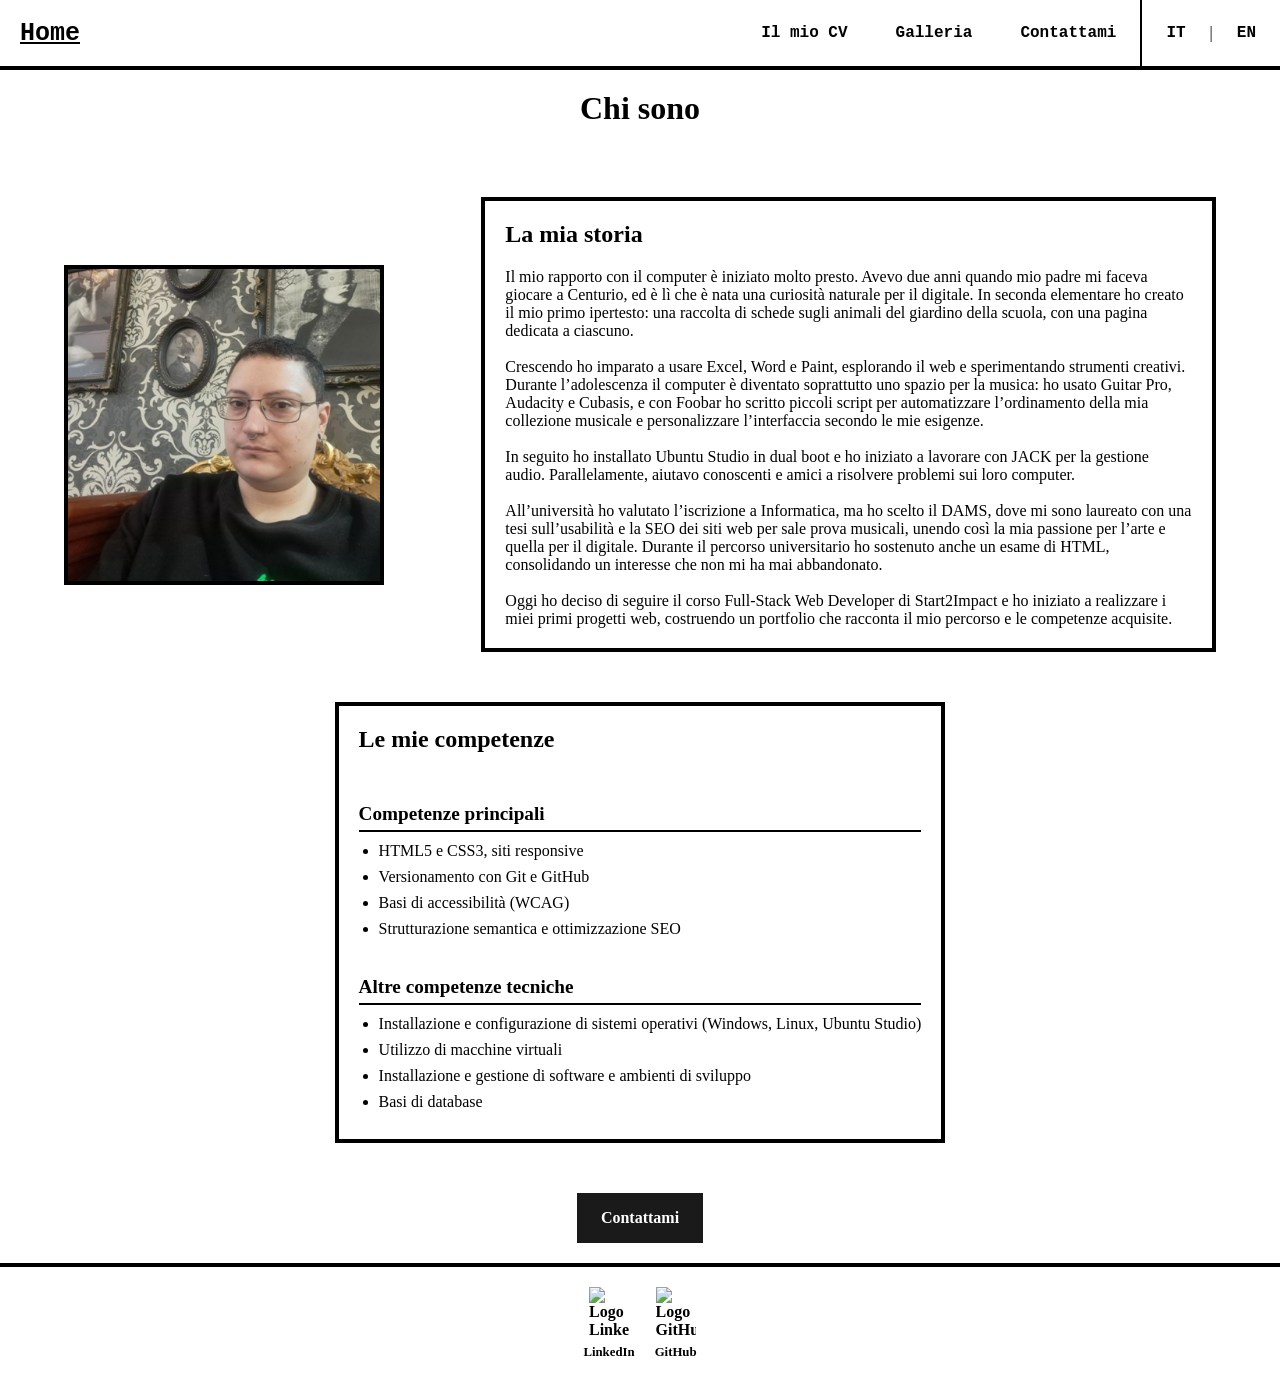
==== index.html @ 5926d36b "Add og photo and og tags" ====
<!DOCTYPE html>
<html lang="it">

<head>
    <meta charset="UTF-8">
    <meta name="viewport" content="width=device-width, initial-scale=1.0">
    <link rel="stylesheet" href="assets/css/style.css">
    <link rel="icon" href="assets/img/icons/favicon.ico" type="image/x-icon">
    <link rel="apple-touch-icon" sizes="180x180" href="assets/img/icons/apple-touch-icon.png">
    <link rel="icon" type="image/png" sizes="192x192" href="assets/img/icons/android-chrome-192x192.png">
    <link rel="icon" type="image/png" sizes="512x512" href="assets/img/icons/android-chrome-512x512.png">
    <meta property="og:title" content="Lapo Cipriani | Web Developer Portfolio">
    <meta property="og:description"
        content="Junior Web Developer con background creativo e tecnico. Scopri CV e progetti.">
    <meta property="og:image" content="https://lapocipriani.github.io/portfolio/assets/img/og-preview.jpg">
    <meta property="og:url" content="https://lapocipriani.github.io/portfolio/">
    <meta property="og:type" content="website">
    <title>Home - Lapo Cipriani</title>
</head>

<body>
    <header class="header">
        <a href="index.html" title="Torna alla Home" class="logo">Home</a>
        <input class="menu-btn" id="menu-btn" type="checkbox">
        <label for="menu-btn" class="menu-icon">
            <span class="nav-icon"></span>
        </label>
        <ul class="menu">
            <li><a href="cv.html" title="Il mio CV completo">Il mio CV</a></li>
            <li><a href="galleria.html" title="Guarda le mie foto e lavori">Galleria</a></li>
            <li><a href="contatti.html" title="Contattami tramite email o social">Contattami</a></li>
            <li>
                <nav class="lang-switch">
                    <a href="index.html" lang="it" title="Italiano">IT</a>
                    <span>|</span>
                    <a href="index2.html" lang="en" title="English">EN</a>
                </nav>
            </li>
        </ul>


    </header>

    <main class="biography">
        <h1>Chi sono</h1>
        <section class="bio">
            <!-- <div class="bio-pic">Foto</div> -->
            <img src="assets/img/foto-bio.jpg" alt="Ritratto di Lapo" class="bio-pic">
            <div class="bio-text">
                <h2>La mia storia</h2>
                <p>Il mio rapporto con il computer è iniziato molto presto. Avevo due anni quando mio padre mi faceva
                    giocare a Centurio, ed è lì che è nata una curiosità naturale per il digitale. In seconda elementare
                    ho creato il mio primo ipertesto: una raccolta di schede sugli animali del giardino della scuola,
                    con una pagina dedicata a ciascuno.<br><br>Crescendo ho imparato a usare Excel, Word e Paint,
                    esplorando il web e sperimentando strumenti creativi. Durante l’adolescenza il computer è diventato
                    soprattutto uno spazio per la musica: ho usato Guitar Pro, Audacity e Cubasis, e con Foobar ho
                    scritto piccoli script per automatizzare l’ordinamento della mia collezione musicale e
                    personalizzare l’interfaccia secondo le mie esigenze.<br><br>In seguito ho installato Ubuntu Studio
                    in dual boot e ho iniziato a lavorare con JACK per la gestione audio. Parallelamente, aiutavo
                    conoscenti e amici a risolvere problemi sui loro computer.<br><br>All’università ho valutato
                    l’iscrizione a Informatica, ma ho scelto il DAMS, dove mi sono laureato con una tesi sull’usabilità
                    e la SEO dei siti web per sale prova musicali, unendo così la mia passione per l’arte e quella per
                    il digitale. Durante il percorso universitario ho sostenuto anche un esame di HTML, consolidando un
                    interesse che non mi ha mai abbandonato.<br><br>Oggi ho deciso di seguire il corso Full-Stack Web
                    Developer di Start2Impact e ho iniziato a realizzare i miei primi progetti web, costruendo un
                    portfolio che racconta il mio percorso e le competenze acquisite.</p>
            </div>
        </section>

        <section class="skills">
            <h2>Le mie competenze</h2>
            <div class="skills-group">
                <h3>Competenze principali</h3>
                <ul>
                    <li>HTML5 e CSS3, siti responsive</li>
                    <li>Versionamento con Git e GitHub</li>
                    <li>Basi di accessibilità (WCAG)</li>
                    <li>Strutturazione semantica e ottimizzazione SEO</li>
                </ul>
            </div>
            <div class="skills-group">
                <h3>Altre competenze tecniche</h3>
                <ul>
                    <li>Installazione e configurazione di sistemi operativi (Windows, Linux, Ubuntu Studio)</li>
                    <li>Utilizzo di macchine virtuali</li>
                    <li>Installazione e gestione di software e ambienti di sviluppo</li>
                    <li>Basi di database</li>
                </ul>
            </div>
        </section>

        <a href="contatti.html" class="cta-button" title="Contattami">Contattami</a>
    </main>
    <footer>
        <ul>

            <li>
                <a href="https://www.linkedin.com/in/lapo-cipriani-81836b190/" target="_blank" rel="noopener noreferrer"
                    aria-label="Visita il mio profilo LinkedIn" title="Visita il mio profilo LinkedIn">
                    <img src="assets/img/linkedin.svg" alt="Logo LinkedIn">
                    <p>LinkedIn</p>
                </a>
            </li>
            <li>
                <a href="https://github.com/LapoCipriani" target="_blank" rel="noopener noreferrer"
                    aria-label="Visita il mio profilo GitHub" title="Visita il mio profilo GitHub">
                    <img src="assets/img/github-mark.svg" alt="Logo GitHub">
                    <p>GitHub</p>
                </a>
            </li>
        </ul>
    </footer>

</body>

</html>
---- assets/css/style.css ----
/* =========================
   RESET
========================= */
*,
*::before,
*::after {
    box-sizing: border-box;
    margin: 0;
    padding: 0;
}

/* =========================
   BASE LAYOUT
========================= */
html,
body {
    height: 100vh;
}

body {
    min-height: 100vh;
    display: flex;
    flex-direction: column;
}

main {
    flex: 1;
    padding: 20px;
}

ul {
    list-style-type: none;
}

ul li a {
    text-decoration: none;
}

p {
    color: black;
}

h1,
h2 {
    text-align: center;
    margin-bottom: 20px;
}

/* =========================
   LINKS
========================= */
a:link {
    color: black;
    font-weight: 700;
}

a:visited {
    color: rgb(126, 126, 126);
    font-weight: 400;
}

a:hover {
    color: black;
    font-weight: 700;
}

a:active {
    color: red;
    font-weight: 700;
}

/* =========================
   HEADER
========================= */
header a {
    font-family: 'Courier New', Courier, monospace;
}

.header {
    position: sticky;
    top: 0;
    z-index: 10;
    background-color: white;
    border-bottom: 4px solid black;
}

.header ul {
    margin: 0;
    padding: 0;
    list-style: none;
    overflow: hidden;
}

.header ul a {
    display: block;
    padding: 20px;
    text-decoration: none;
    border: 4px solid transparent;
}

.header ul a:hover {
    border-color: black;
}

.header .logo {
    float: left;
    font-size: 25px;
    padding: 10px 20px;
}

.header .menu {
    clear: both;
    max-height: 0;
    transition: max-height .2s ease-out;
}

.header .menu-icon {
    padding: 28px 20px;
    position: relative;
    float: right;
    cursor: pointer;
}

.header .menu-icon .nav-icon {
    background-color: gray;
    display: block;
    width: 18px;
    height: 2px;
    position: relative;
    transition: background-color .2s ease-out;
}

.header .menu-icon .nav-icon::before,
.header .menu-icon .nav-icon::after {
    background-color: gray;
    content: "";
    display: block;
    height: 100%;
    width: 100%;
    transition: all .2s ease-out;
    position: absolute;
}

.header .menu-icon .nav-icon::before {
    top: 5px;
}

.header .menu-icon .nav-icon::after {
    top: -5px;
}

.header .menu-btn {
    display: none;
}

.header .menu-btn:checked~.menu {
    max-height: fit-content;
}

.header .menu-btn:checked~.menu-icon .nav-icon {
    background-color: transparent;
}

.header .menu-btn:checked~.menu-icon .nav-icon::before {
    transform: rotate(-45deg);
    top: 0;
}

.header .menu-btn:checked~.menu-icon .nav-icon::after {
    transform: rotate(45deg);
    top: 0;
}

.header .menu .lang-switch {
    display: flex;
    align-items: center;
}

/* =========================
   FOOTER
========================= */
footer {
    padding: 20px;
    border-top: 4px solid black;
}

footer ul {
    display: flex;
    justify-content: center;
    align-items: center;
    gap: 20px;
}

footer li {
    display: flex;
    max-width: 44px;
    height: auto;
    justify-content: center;
    align-items: center;
}

footer li a {
    display: flex;
    justify-content: center;
    align-items: center;
}

footer img {
    width: 40px;
    height: auto;
}

footer p {
    display: none;
}

/* =========================
   GALLERY
========================= */
.galleria {
    display: flex;
    flex-direction: column;
    gap: 30px;
    padding: 30px;
    align-items: center;
    justify-content: flex-start;
}

.project {
    display: flex;
    flex-direction: column;
    height: auto;
    width: 100%;
    justify-content: space-between;
    padding-top: 1rem;
    padding-bottom: 1rem;
    gap: 2rem;
    align-items: center;
}

.project-images {
    display: flex;
    width: 100%;
    justify-content: center;
    align-items: center;
    gap: 1rem;
}

.project-images a {
    display: none;
}

.project-images a:first-child {
    display: flex;
}

.project-images img {
    max-width: 300px;
    width: 100%;
    height: auto;
    transition: transform 0.3s ease;
}

.project-images a:hover img {
    transform: scale(1.02);
}

/* =========================
   CV
========================= */
.grid-container {
    gap: 150px;
    padding: 2rem;
    display: flex;
    flex-direction: column;
}

.cv-grid {
    display: none;
}

.cv-content h2 {
    padding: 20px;
}

.cv-content article ul {
    list-style-type: circle;
}

.info {
    max-width: 48em;
    justify-self: center;
}

article.job-exp,
article.study-exp,
article.vol-exp,
#top {
    scroll-margin-top: 70px;
}

.job-exp,
.study-exp,
.vol-exp {
    padding: 20px;
    padding-left: 30px;
}

.job-exp {
    border-left: 3px solid black;
}

.study-exp {
    border-left: 3px dotted black;
}

.vol-exp {
    border-left: 3px dashed black;
}

article:target {
    border-left: 4px solid red;
    background: rgba(255, 0, 0, 0.08);
    transition: background 0.4s ease;
}

.meta {
    margin-bottom: 0.5rem;
}

/* qui esperienze */

.laser {
    grid-column: 2;
    grid-row: 11 / 52;
}

.poste {
    grid-column: 2;
    grid-row: 57 / 60;
}

.nord {
    grid-column: 2;
    grid-row: 70 / 74;
}

.runner {
    grid-column: 2;
    grid-row: 81 / 88;
}

.bodybag {
    grid-column: 2;
    grid-row: 93 / 109;
}

.web {
    grid-column: 3;
    grid-row: 11 / 19;
}

.deli {
    grid-column: 3;
    grid-row: 74 / 87;
}

/* qui studi */
.start,
.dams,
.circo,
.cri {
    grid-column: 4;
}

.cri {
    grid-row: 80 / 83;
}

.start {
    grid-row: 11 / 18;
}

.circo {
    grid-row: 62 / 63;
}

.dams {
    grid-row: 102 / 109;
}

/* =========================
   BACK TO TOP
========================= */
.back-to-top {
    position: fixed;
    bottom: 2rem;
    right: 2rem;
    background-color: transparent;
    color: black;
    padding: 0.6rem 1rem;
    border: 2px solid black;
    border-radius: 0;
    text-decoration: none;
    font-weight: bold;
    transition: transform 0.2s, opacity 0.2s;
    opacity: 0.8;
    z-index: 1000;
}

.back-to-top:hover {
    transform: scale(1.1);
    opacity: 1;
}

/* =========================
   BUTTONS
========================= */
.cta-button {
    padding: 12px 20px;
    background: #1a1a1a;
    border: 4px solid transparent;
    border-radius: 0px;
    text-decoration: none;
    color: white;
    font-weight: 600;
    transition: 0.3s;
}

.cta-button:hover {
    border: 4px solid black;
    background-color: white;
    color: black;
    font-weight: 700;
    transition: background-color 0.3s ease;
}

.cta-button a {
    text-decoration: none;
    color: white;
}

.cta-button a:hover {
    color: black;
}

/* =========================
   CONTACTS
========================= */
.contacts {
    display: flex;
    flex-direction: column;
}

.contacts img {
    width: 95px;
}

.contacts section {
    display: flex;
    flex-direction: column;
    align-items: center;
    justify-content: center;
    margin: 50px;
}

.contacts section h2 {
    margin-bottom: 20px;
}

/* =========================
   HOME
========================= */
.biography {
    display: flex;
    flex-direction: column;
    align-items: center;
    gap: 50px;
}

.biography a {
    color: white;
}

.bio {
    display: flex;
    flex-direction: column;
    align-items: center;
    gap: 20px;
}

.bio-pic {
    width: clamp(200px, 35vw, 320px);
    aspect-ratio: 1;
    object-fit: cover;
}

.bio-pic,
.bio-text,
.skills {
    border: 4px solid black;
}

.bio-text,
.skills {
    padding: 20px;
}

.skills {
    display: flex;
    flex-direction: column;
    gap: 30px;
    max-width: 90vw;
    margin: 0 auto;
}

.skills-group h3 {
    margin-bottom: 10px;
    font-size: 1.2rem;
    border-bottom: 2px solid #000;
    padding-bottom: 5px;
}

.skills-group ul {
    list-style-type: disc;
    padding-left: 20px;
}

.skills-group li {
    margin-bottom: 8px;
}

/* =========================
   FORM
========================= */
form {
    display: flex;
    flex-direction: column;
    gap: 10px;
    align-items: center;
    padding: 5%;
}

/* =========================
   DESKTOP
========================= */
@media (min-width: 48em) {

    .header {
        display: flex;
        align-items: center;
        justify-content: space-between;
    }

    .header .menu {
        display: flex;
        max-height: none;
    }

    .header .menu li {
        float: none;
        display: flex;
        align-items: stretch;
    }

    .header .menu li:last-child {
        border-left: 2px solid black;
    }

    .header .menu li a {
        display: flex;
        align-items: center;
    }

    .header .menu-icon {
        display: none;
    }

    footer p {
        display: block;
        font-size: 0.8rem;
    }

    footer li {
        max-width: fit-content;
    }

    footer li a {
        display: flex;
        flex-direction: column;
        align-items: center;
        gap: 6px;
    }

    .galleria {
        align-items: flex-start;
    }

    .project {
        align-items: flex-start;
    }

    .project-images {
        display: grid;
        grid-template-columns: repeat(auto-fit, minmax(180px, 1fr));
        gap: 1rem;
    }

    .project-images a {
        display: flex;
        max-width: fit-content;
    }

    .project-images img {
        max-width: 200px;
        width: 100%;
        height: auto;
    }

    h2 {
        text-align: left;
    }

    .grid-container {
        display: grid;
        grid-template-columns: 1fr 2fr;
    }

    .cv-grid {
        display: grid;
        grid-template-columns: repeat(4, 1fr);
        grid-auto-rows: 0.7rem;
        gap: 0 2rem;
        position: relative;
    }

    .cv-grid::before {
        content: "";
        position: absolute;
        left: 70px;
        top: 0;
        bottom: 0;
        width: 2px;
        background: rgba(255, 255, 255, 0.1);
    }

    .job1,
    .job2,
    .study1,
    .study2,
    .volu {
        background: #1a1a1a;
        border-radius: 10px;
    }

    .year-label {
        display: block;
        position: relative;
        top: calc(11 * 0.7rem);
        font-weight: bold;
        color: black;
    }

    .cv-grid article a {
        display: block;
        width: 100%;
        height: 100%;
        text-decoration: none;
        background: rgba(255, 255, 255, 0.1);
    }

    .cv-grid article:hover {
        background: red;
        cursor: pointer;
    }

    form {
        padding: 0;
    }

    .contacts {
        display: grid;
        grid-template-columns: 1fr 1fr 1fr;
    }

    .contacts section {
        justify-content: flex-start;
    }

    .bio {
        display: grid;
        align-items: center;
        grid-template-columns: 1fr 2fr;
        gap: 50px;
        max-width: 90vw;
    }

    .biography {
        align-items: center;
    }
}
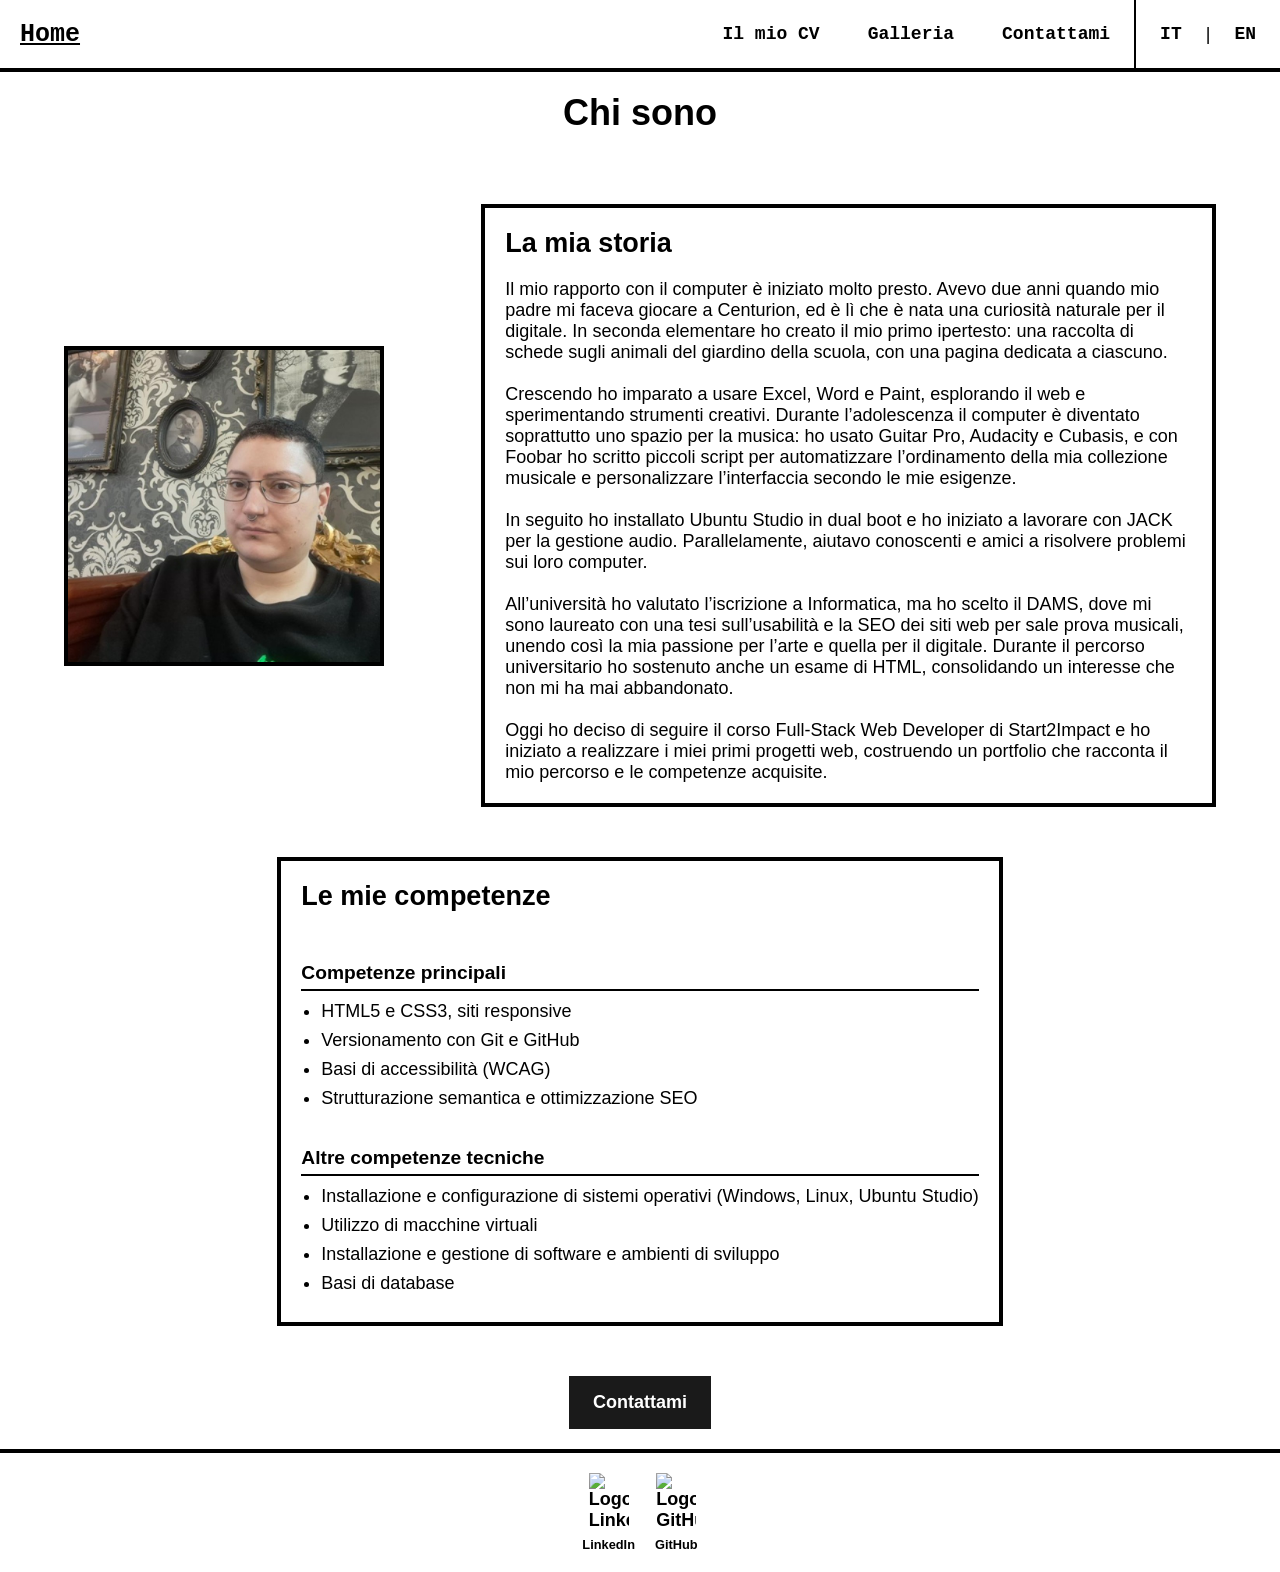
==== commit 8904ace3: "Add body color and fix typo" ====
--- a/index.html
+++ b/index.html
@@ -49,7 +49,7 @@
             <div class="bio-text">
                 <h2>La mia storia</h2>
                 <p>Il mio rapporto con il computer è iniziato molto presto. Avevo due anni quando mio padre mi faceva
-                    giocare a Centurio, ed è lì che è nata una curiosità naturale per il digitale. In seconda elementare
+                    giocare a Centurion, ed è lì che è nata una curiosità naturale per il digitale. In seconda elementare
                     ho creato il mio primo ipertesto: una raccolta di schede sugli animali del giardino della scuola,
                     con una pagina dedicata a ciascuno.<br><br>Crescendo ho imparato a usare Excel, Word e Paint,
                     esplorando il web e sperimentando strumenti creativi. Durante l’adolescenza il computer è diventato
--- a/assets/css/style.css
+++ b/assets/css/style.css
@@ -21,6 +21,9 @@
     min-height: 100vh;
     display: flex;
     flex-direction: column;
+    font-family: Helvetica, sans-serif;
+    font-size: 18px;
+    color: black;
 }
 
 main {
@@ -34,10 +37,6 @@
 
 ul li a {
     text-decoration: none;
-}
-
-p {
-    color: black;
 }
 
 h1,
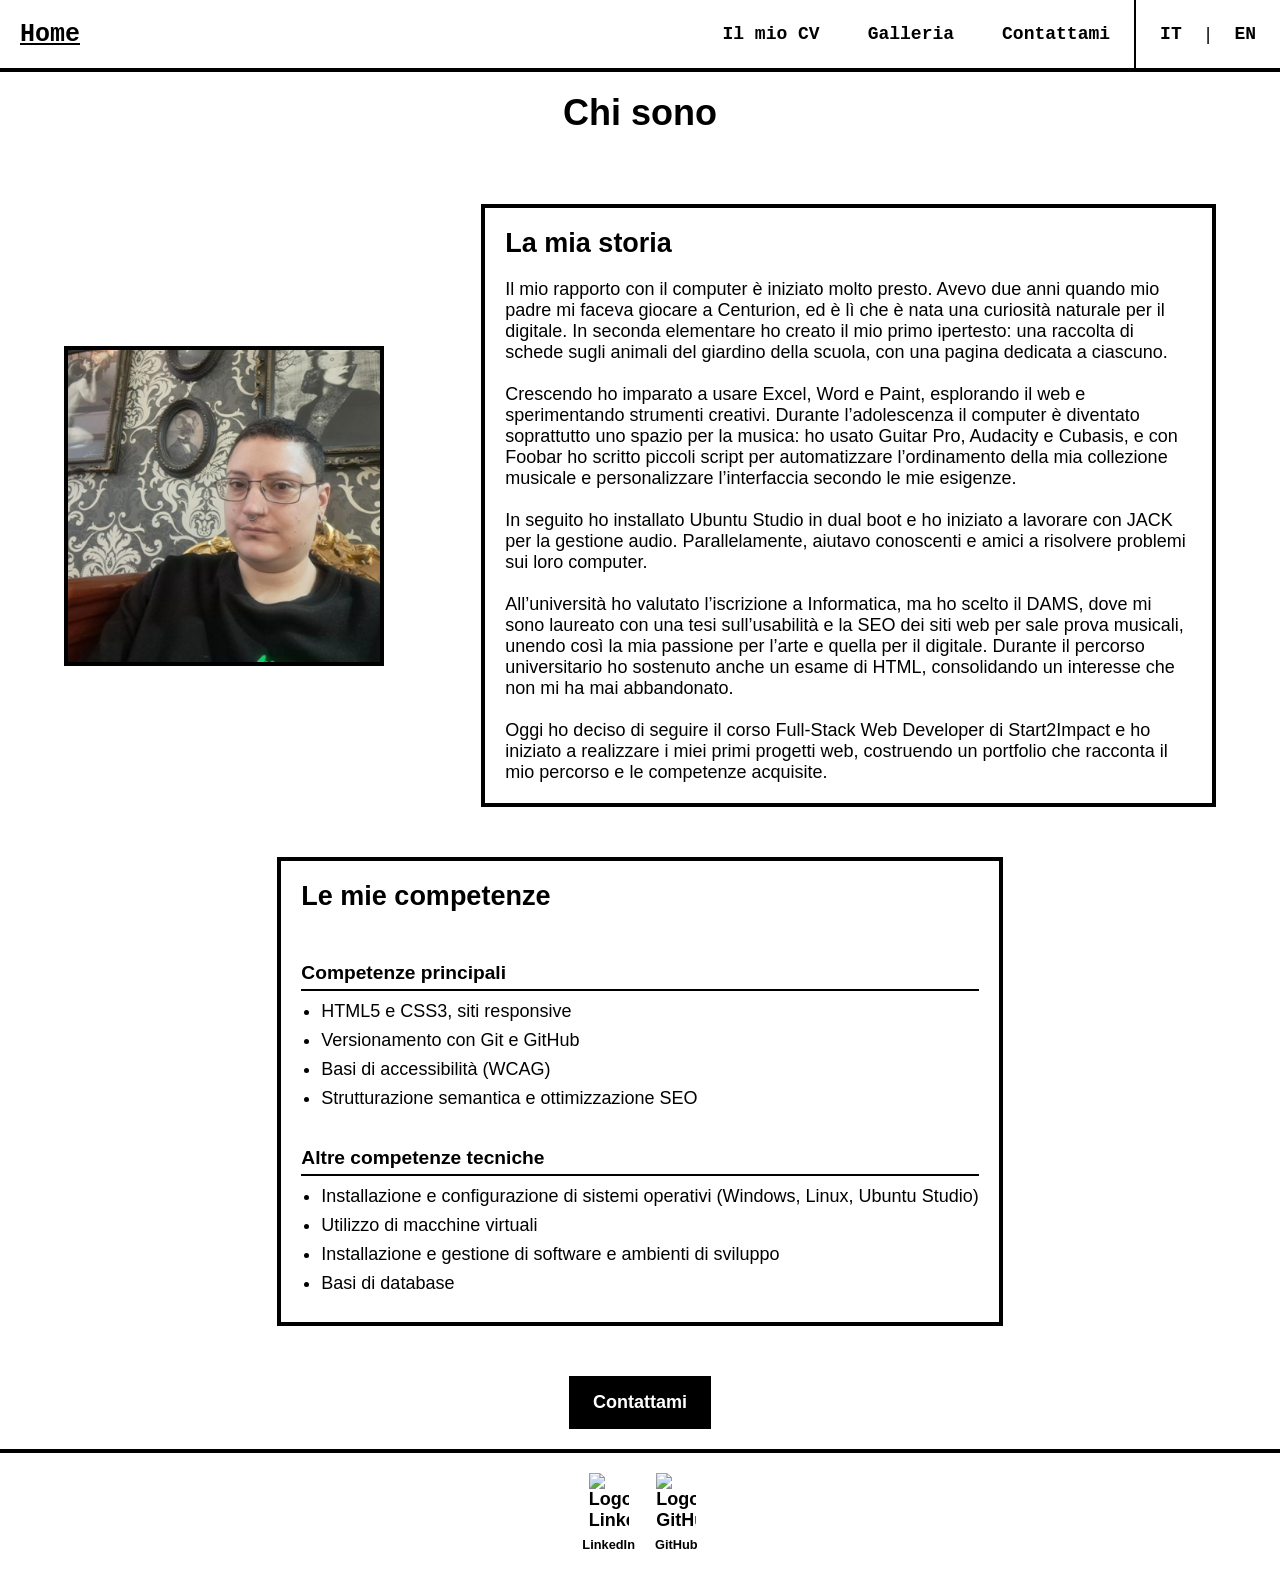
==== commit 684a190c: "Add nesting to main.scss" ====
--- a/index.html
+++ b/index.html
@@ -4,7 +4,7 @@
 <head>
     <meta charset="UTF-8">
     <meta name="viewport" content="width=device-width, initial-scale=1.0">
-    <link rel="stylesheet" href="assets/css/style.css">
+    <link rel="stylesheet" href="assets/css/main.css">
     <link rel="icon" href="assets/img/icons/favicon.ico" type="image/x-icon">
     <link rel="apple-touch-icon" sizes="180x180" href="assets/img/icons/apple-touch-icon.png">
     <link rel="icon" type="image/png" sizes="192x192" href="assets/img/icons/android-chrome-192x192.png">
@@ -44,7 +44,6 @@
     <main class="biography">
         <h1>Chi sono</h1>
         <section class="bio">
-            <!-- <div class="bio-pic">Foto</div> -->
             <img src="assets/img/foto-bio.jpg" alt="Ritratto di Lapo" class="bio-pic">
             <div class="bio-text">
                 <h2>La mia storia</h2>
--- a/assets/css/main.css
+++ b/assets/css/main.css
@@ -0,0 +1,638 @@
+*,
+*::before,
+*::after {
+  box-sizing: border-box;
+  margin: 0;
+  padding: 0;
+}
+
+/* =========================
+   BASE LAYOUT
+========================= */
+html,
+body {
+  height: 100vh;
+}
+
+html {
+  font-size: 100%;
+}
+
+body {
+  min-height: 100vh;
+  display: flex;
+  flex-direction: column;
+  font-family: Helvetica, sans-serif;
+  font-size: 1.125rem;
+  background-color: #ffffff;
+  color: #000000;
+}
+
+main {
+  flex: 1;
+  padding: 20px;
+}
+
+ul {
+  list-style-type: none;
+}
+ul li a {
+  text-decoration: none;
+}
+
+h1,
+h2 {
+  text-align: center;
+  margin-bottom: 20px;
+}
+
+/* =========================
+   LINKS
+========================= */
+a:link {
+  color: #000000;
+  font-weight: 700;
+}
+a:visited {
+  color: #808080;
+  font-weight: 400;
+}
+a:hover {
+  color: #000000;
+  font-weight: 700;
+}
+a:active {
+  color: #ff0000;
+  font-weight: 700;
+}
+
+/* =========================
+   HEADER
+========================= */
+header a {
+  font-family: "Courier New", Courier, monospace;
+}
+
+.header {
+  position: sticky;
+  top: 0;
+  z-index: 10;
+  background-color: #ffffff;
+  border-bottom: 4px solid #000000;
+}
+.header ul {
+  margin: 0;
+  padding: 0;
+  list-style: none;
+  overflow: hidden;
+}
+.header ul a {
+  display: block;
+  padding: 20px;
+  text-decoration: none;
+  border: 4px solid transparent;
+}
+.header ul a:hover {
+  border-color: #000000;
+}
+.header .logo {
+  float: left;
+  font-size: 25px;
+  padding: 10px 20px;
+}
+.header .menu {
+  clear: both;
+  max-height: 0;
+  transition: max-height 0.2s ease-out;
+}
+.header .menu .lang-switch {
+  display: flex;
+  align-items: center;
+}
+.header .menu-icon {
+  padding: 28px 20px;
+  position: relative;
+  float: right;
+  cursor: pointer;
+}
+.header .menu-icon .nav-icon {
+  background-color: #808080;
+  display: block;
+  width: 18px;
+  height: 2px;
+  position: relative;
+  transition: background-color 0.2s ease-out;
+}
+.header .menu-icon .nav-icon::before, .header .menu-icon .nav-icon::after {
+  background-color: #808080;
+  content: "";
+  display: block;
+  height: 100%;
+  width: 100%;
+  transition: all 0.2s ease-out;
+  position: absolute;
+}
+.header .menu-icon .nav-icon::before {
+  top: 5px;
+}
+.header .menu-icon .nav-icon::after {
+  top: -5px;
+}
+.header .menu-btn {
+  display: none;
+}
+.header .menu-btn:checked ~ .menu {
+  max-height: -moz-fit-content;
+  max-height: fit-content;
+}
+.header .menu-btn:checked ~ .menu-icon .nav-icon {
+  background-color: transparent;
+}
+.header .menu-btn:checked ~ .menu-icon .nav-icon::before {
+  transform: rotate(-45deg);
+  top: 0;
+}
+.header .menu-btn:checked ~ .menu-icon .nav-icon::after {
+  transform: rotate(45deg);
+  top: 0;
+}
+
+/* =========================
+   FOOTER
+========================= */
+footer {
+  padding: 20px;
+  border-top: 4px solid #000000;
+}
+footer ul {
+  display: flex;
+  justify-content: center;
+  align-items: center;
+  gap: 20px;
+}
+footer li {
+  display: flex;
+  max-width: 44px;
+  height: auto;
+  justify-content: center;
+  align-items: center;
+}
+footer li a {
+  display: flex;
+  justify-content: center;
+  align-items: center;
+}
+footer img {
+  width: 40px;
+  height: auto;
+}
+footer p {
+  display: none;
+}
+
+/* =========================
+   GALLERY
+========================= */
+.galleria {
+  display: flex;
+  flex-direction: column;
+  align-items: center;
+  gap: 30px;
+  padding: 30px;
+  justify-content: flex-start;
+}
+
+.project {
+  display: flex;
+  flex-direction: column;
+  align-items: center;
+  height: auto;
+  width: 100%;
+  justify-content: space-between;
+  padding-top: 1rem;
+  padding-bottom: 1rem;
+  gap: 2rem;
+}
+
+.project-images {
+  display: flex;
+  width: 100%;
+  justify-content: center;
+  align-items: center;
+  gap: 1rem;
+}
+.project-images a {
+  display: none;
+}
+.project-images a:first-child {
+  display: flex;
+}
+.project-images a:hover img {
+  transform: scale(1.02);
+}
+.project-images img {
+  max-width: 300px;
+  width: 100%;
+  height: auto;
+  transition: transform 0.3s ease;
+}
+
+/* =========================
+   CV
+========================= */
+.grid-container {
+  gap: 150px;
+  padding: 2rem;
+  display: flex;
+  flex-direction: column;
+}
+
+.cv-grid {
+  display: none;
+}
+
+.cv-content h2 {
+  padding: 20px;
+}
+.cv-content article ul {
+  list-style-type: circle;
+}
+
+.info {
+  max-width: 80vw;
+  justify-self: center;
+}
+
+article.job-exp,
+article.study-exp,
+article.vol-exp,
+#top {
+  scroll-margin-top: 70px;
+}
+
+.job-exp,
+.study-exp,
+.vol-exp {
+  padding: 20px;
+  padding-left: 30px;
+}
+
+.job-exp {
+  border-left: 3px solid #000000;
+}
+
+.study-exp {
+  border-left: 3px dotted #000000;
+}
+
+.vol-exp {
+  border-left: 3px dashed #000000;
+}
+
+article:target {
+  border-left: 4px solid #ff0000;
+  background: rgba(255, 0, 0, 0.08);
+  transition: background 0.4s ease;
+}
+
+.meta {
+  margin-bottom: 0.5rem;
+}
+
+/* qui esperienze */
+.laser {
+  grid-column: 2;
+  grid-row: 11/52;
+}
+
+.poste {
+  grid-column: 2;
+  grid-row: 57/60;
+}
+
+.nord {
+  grid-column: 2;
+  grid-row: 70/74;
+}
+
+.runner {
+  grid-column: 2;
+  grid-row: 81/88;
+}
+
+.bodybag {
+  grid-column: 2;
+  grid-row: 93/109;
+}
+
+.web {
+  grid-column: 3;
+  grid-row: 11/19;
+}
+
+.deli {
+  grid-column: 3;
+  grid-row: 74/87;
+}
+
+/* qui studi */
+.start,
+.dams,
+.circo,
+.cri {
+  grid-column: 4;
+}
+
+.cri {
+  grid-row: 80/83;
+}
+
+.start {
+  grid-row: 11/18;
+}
+
+.circo {
+  grid-row: 62/63;
+}
+
+.dams {
+  grid-row: 102/109;
+}
+
+/* =========================
+   BACK TO TOP
+========================= */
+.back-to-top {
+  position: fixed;
+  bottom: 2rem;
+  right: 2rem;
+  background-color: transparent;
+  color: #000000;
+  padding: 0.6rem 1rem;
+  border: 2px solid #000000;
+  border-radius: 0;
+  text-decoration: none;
+  font-weight: bold;
+  transition: transform 0.2s, opacity 0.2s;
+  opacity: 0.8;
+  z-index: 1000;
+}
+.back-to-top:hover {
+  transform: scale(1.1);
+  opacity: 1;
+}
+
+/* =========================
+   BUTTONS
+========================= */
+.cta-button {
+  padding: 12px 20px;
+  background: hsl(0, 0%, -29.4914215686%);
+  border: 4px solid transparent;
+  border-radius: 0px;
+  text-decoration: none;
+  color: #ffffff;
+  font-weight: 600;
+  transition: 0.3s;
+}
+.cta-button:hover {
+  border: 4px solid #000000;
+  background-color: #ffffff;
+  color: #000000;
+  font-weight: 700;
+  transition: background-color 0.3s ease;
+}
+.cta-button a {
+  text-decoration: none;
+  color: #ffffff;
+  background: rgba(255, 255, 255, 0.1);
+}
+.cta-button a:hover {
+  color: #000000;
+}
+
+/* =========================
+   CONTACTS
+========================= */
+.contacts {
+  display: flex;
+  flex-direction: column;
+}
+.contacts img {
+  width: 95px;
+}
+.contacts section {
+  display: flex;
+  flex-direction: column;
+  align-items: center;
+  justify-content: center;
+  margin: 50px;
+}
+.contacts section h2 {
+  margin-bottom: 20px;
+}
+
+/* =========================
+   HOME
+========================= */
+.biography {
+  display: flex;
+  flex-direction: column;
+  align-items: center;
+  gap: 50px;
+}
+.biography a {
+  color: #ffffff;
+}
+
+.bio {
+  display: flex;
+  flex-direction: column;
+  align-items: center;
+  gap: 20px;
+}
+
+.bio-pic {
+  width: clamp(200px, 35vw, 320px);
+  aspect-ratio: 1;
+  -o-object-fit: cover;
+     object-fit: cover;
+}
+
+.bio-pic,
+.bio-text,
+.skills {
+  border: 4px solid #000000;
+}
+
+.bio-text,
+.skills {
+  padding: 20px;
+}
+
+.skills {
+  display: flex;
+  flex-direction: column;
+  gap: 30px;
+  max-width: 90vw;
+  margin: 0 auto;
+}
+
+.skills-group h3 {
+  margin-bottom: 10px;
+  font-size: 1.2rem;
+  border-bottom: 2px solid #000000;
+  padding-bottom: 5px;
+}
+.skills-group ul {
+  list-style-type: disc;
+  padding-left: 20px;
+}
+.skills-group li {
+  margin-bottom: 8px;
+}
+
+/* =========================
+   FORM
+========================= */
+form {
+  display: flex;
+  flex-direction: column;
+  align-items: center;
+  gap: 10px;
+  padding: 5%;
+}
+
+/* =========================
+   DESKTOP
+========================= */
+@media (min-width: 42rem) {
+  .header {
+    display: flex;
+    align-items: center;
+    justify-content: space-between;
+  }
+  .header .menu {
+    display: flex;
+    max-height: none;
+  }
+  .header .menu li {
+    float: none;
+    display: flex;
+    align-items: stretch;
+  }
+  .header .menu li:last-child {
+    border-left: 2px solid #000000;
+  }
+  .header .menu li a {
+    display: flex;
+    align-items: center;
+  }
+  .header .menu-icon {
+    display: none;
+  }
+  footer p {
+    display: block;
+    font-size: 0.8rem;
+  }
+  footer li {
+    max-width: -moz-fit-content;
+    max-width: fit-content;
+  }
+  footer li a {
+    display: flex;
+    flex-direction: column;
+    align-items: center;
+    gap: 6px;
+  }
+  .galleria {
+    align-items: flex-start;
+  }
+  .project {
+    align-items: flex-start;
+  }
+  .project-images {
+    display: grid;
+    grid-template-columns: repeat(auto-fit, minmax(180px, 1fr));
+    gap: 1rem;
+  }
+  .project-images a {
+    display: flex;
+    max-width: -moz-fit-content;
+    max-width: fit-content;
+  }
+  .project-images img {
+    max-width: 200px;
+    width: 100%;
+    height: auto;
+  }
+  h2 {
+    text-align: left;
+  }
+  .grid-container {
+    display: grid;
+    grid-template-columns: 1fr 2fr;
+  }
+  .cv-grid {
+    display: grid;
+    grid-template-columns: repeat(4, 1fr);
+    grid-auto-rows: 0.7rem;
+    gap: 0 2rem;
+    position: relative;
+  }
+  .cv-grid::before {
+    content: "";
+    position: absolute;
+    left: 70px;
+    top: 0;
+    bottom: 0;
+    width: 2px;
+    background: rgba(255, 255, 255, 0.1);
+  }
+  .cv-grid article:hover {
+    background: #ff0000;
+    cursor: pointer;
+  }
+  .cv-grid article a {
+    display: block;
+    width: 100%;
+    height: 100%;
+    text-decoration: none;
+    background: rgba(255, 255, 255, 0.1);
+  }
+  .job1,
+  .job2,
+  .study1,
+  .study2,
+  .volu {
+    background: hsl(0, 0%, -29.4914215686%);
+    border-radius: 10px;
+  }
+  .year-label {
+    display: block;
+    position: relative;
+    top: 7.7rem;
+    font-weight: bold;
+    color: #000000;
+  }
+  form {
+    padding: 0;
+  }
+  .contacts {
+    display: grid;
+    grid-template-columns: 1fr 1fr 1fr;
+  }
+  .contacts section {
+    justify-content: flex-start;
+  }
+  .bio {
+    display: grid;
+    align-items: center;
+    grid-template-columns: 1fr 2fr;
+    gap: 50px;
+    max-width: 90vw;
+  }
+  .biography {
+    align-items: center;
+  }
+}/*# sourceMappingURL=main.css.map */
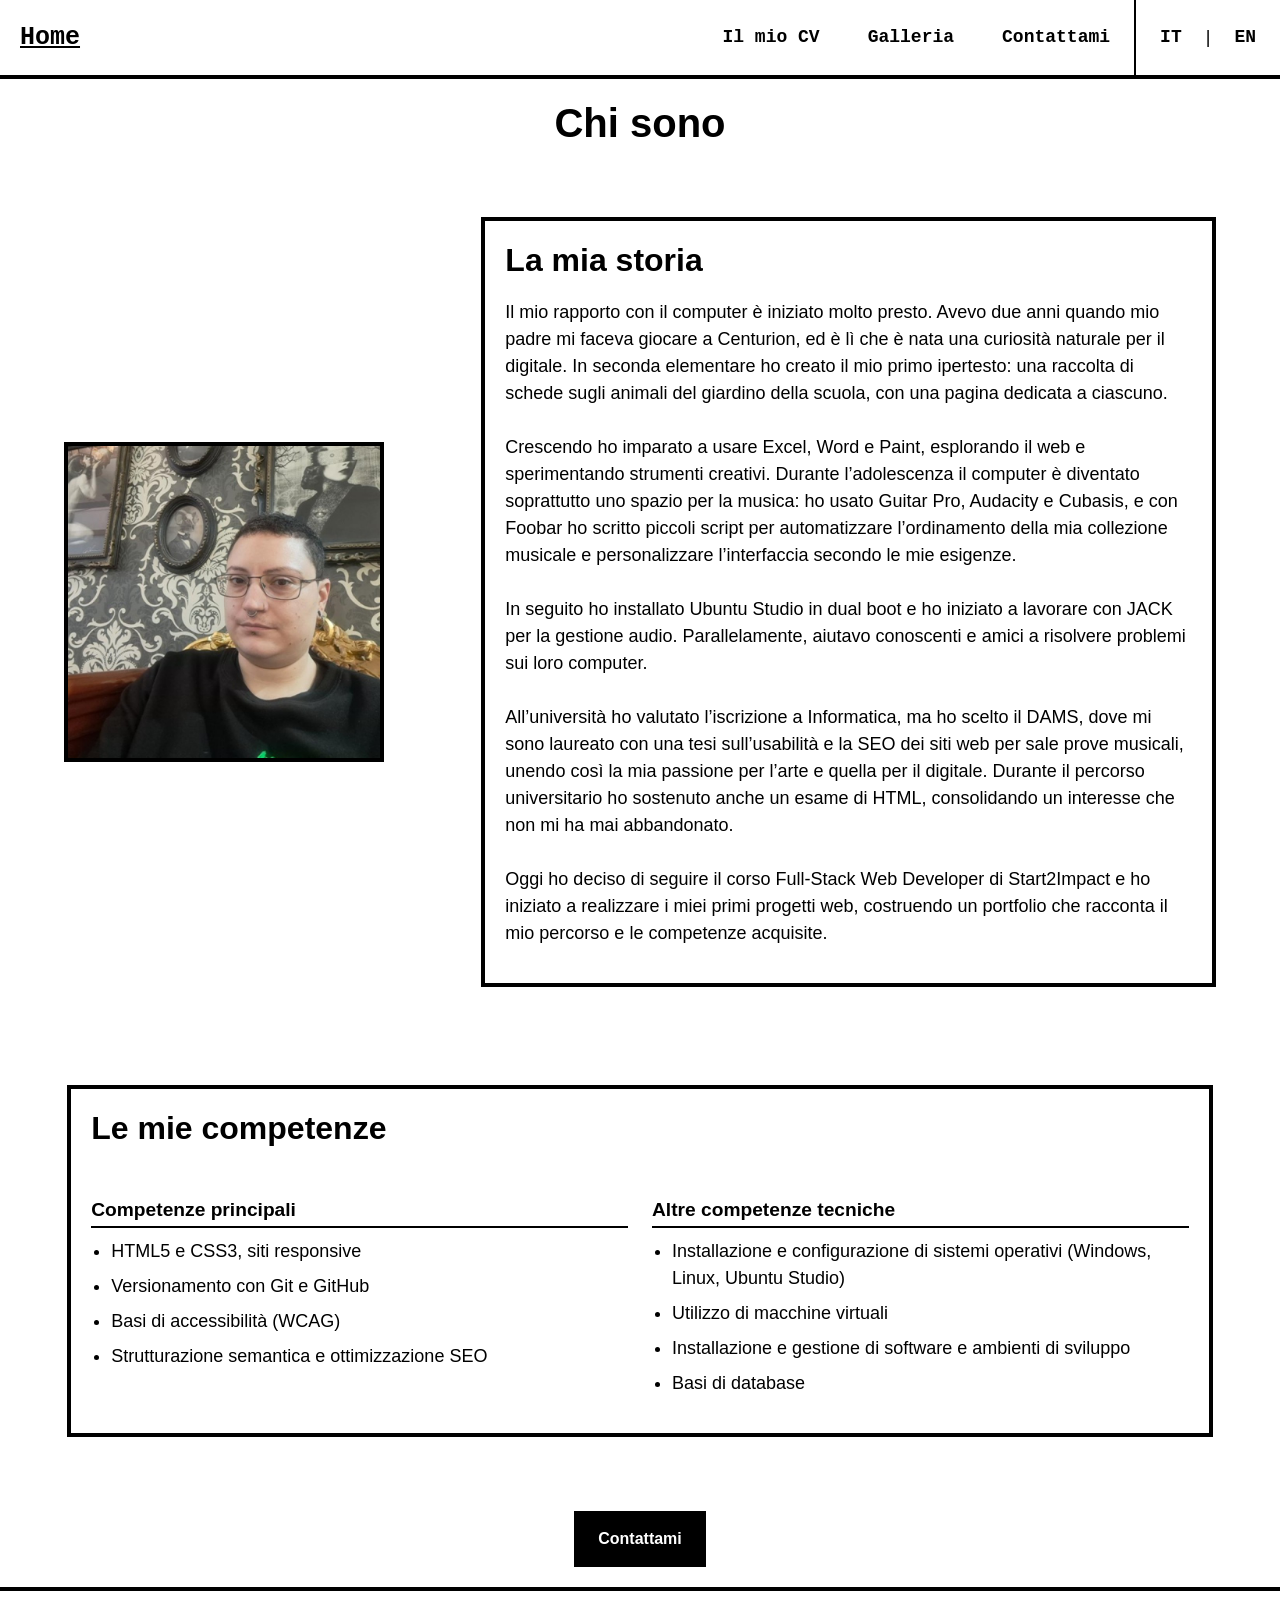
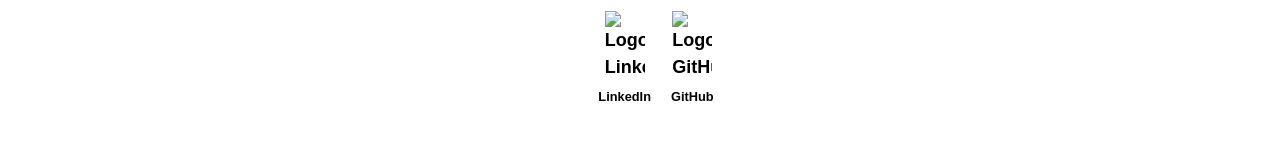
==== commit 42003784: "Add bootstrap to index.html" ====
--- a/index.html
+++ b/index.html
@@ -4,6 +4,7 @@
 <head>
     <meta charset="UTF-8">
     <meta name="viewport" content="width=device-width, initial-scale=1.0">
+    <link href="https://cdn.jsdelivr.net/npm/bootstrap@5.3.2/dist/css/bootstrap.min.css" rel="stylesheet">
     <link rel="stylesheet" href="assets/css/main.css">
     <link rel="icon" href="assets/img/icons/favicon.ico" type="image/x-icon">
     <link rel="apple-touch-icon" sizes="180x180" href="assets/img/icons/apple-touch-icon.png">
@@ -41,54 +42,62 @@
 
     </header>
 
-    <main class="biography">
+    <main class="biography container-fluid">
         <h1>Chi sono</h1>
         <section class="bio">
-            <img src="assets/img/foto-bio.jpg" alt="Ritratto di Lapo" class="bio-pic">
+            <div class="bio-pic">
+                <img src="assets/img/foto-bio.jpg" alt="Ritratto di Lapo" class="img-fluid">
+            </div>
             <div class="bio-text">
                 <h2>La mia storia</h2>
-                <p>Il mio rapporto con il computer è iniziato molto presto. Avevo due anni quando mio padre mi faceva
+                <p>
+                    Il mio rapporto con il computer è iniziato molto presto. Avevo due anni quando mio padre mi faceva
                     giocare a Centurion, ed è lì che è nata una curiosità naturale per il digitale. In seconda elementare
                     ho creato il mio primo ipertesto: una raccolta di schede sugli animali del giardino della scuola,
-                    con una pagina dedicata a ciascuno.<br><br>Crescendo ho imparato a usare Excel, Word e Paint,
-                    esplorando il web e sperimentando strumenti creativi. Durante l’adolescenza il computer è diventato
-                    soprattutto uno spazio per la musica: ho usato Guitar Pro, Audacity e Cubasis, e con Foobar ho
+                    con una pagina dedicata a ciascuno.<br><br>
+                    Crescendo ho imparato a usare Excel, Word e Paint, esplorando il web e sperimentando strumenti creativi.
+                    Durante l’adolescenza il computer è diventato soprattutto uno spazio per la musica: ho usato Guitar Pro, Audacity e Cubasis, e con Foobar ho
                     scritto piccoli script per automatizzare l’ordinamento della mia collezione musicale e
-                    personalizzare l’interfaccia secondo le mie esigenze.<br><br>In seguito ho installato Ubuntu Studio
-                    in dual boot e ho iniziato a lavorare con JACK per la gestione audio. Parallelamente, aiutavo
-                    conoscenti e amici a risolvere problemi sui loro computer.<br><br>All’università ho valutato
-                    l’iscrizione a Informatica, ma ho scelto il DAMS, dove mi sono laureato con una tesi sull’usabilità
-                    e la SEO dei siti web per sale prova musicali, unendo così la mia passione per l’arte e quella per
-                    il digitale. Durante il percorso universitario ho sostenuto anche un esame di HTML, consolidando un
-                    interesse che non mi ha mai abbandonato.<br><br>Oggi ho deciso di seguire il corso Full-Stack Web
-                    Developer di Start2Impact e ho iniziato a realizzare i miei primi progetti web, costruendo un
-                    portfolio che racconta il mio percorso e le competenze acquisite.</p>
+                    personalizzare l’interfaccia secondo le mie esigenze.<br><br>
+                    In seguito ho installato Ubuntu Studio in dual boot e ho iniziato a lavorare con JACK per la gestione audio.
+                    Parallelamente, aiutavo conoscenti e amici a risolvere problemi sui loro computer.<br><br>
+                    All’università ho valutato l’iscrizione a Informatica, ma ho scelto il DAMS, dove mi sono laureato con
+                    una tesi sull’usabilità e la SEO dei siti web per sale prove musicali, unendo così la mia passione per
+                    l’arte e quella per il digitale. Durante il percorso universitario ho sostenuto anche un esame di HTML,
+                    consolidando un interesse che non mi ha mai abbandonato.<br><br>
+                    Oggi ho deciso di seguire il corso Full-Stack Web Developer di Start2Impact e ho iniziato a realizzare i miei primi progetti web,
+                    costruendo un portfolio che racconta il mio percorso e le competenze acquisite.
+                </p>
             </div>
         </section>
 
-        <section class="skills">
+        <section class="skills mt-5">
             <h2>Le mie competenze</h2>
-            <div class="skills-group">
-                <h3>Competenze principali</h3>
-                <ul>
-                    <li>HTML5 e CSS3, siti responsive</li>
-                    <li>Versionamento con Git e GitHub</li>
-                    <li>Basi di accessibilità (WCAG)</li>
-                    <li>Strutturazione semantica e ottimizzazione SEO</li>
-                </ul>
-            </div>
-            <div class="skills-group">
-                <h3>Altre competenze tecniche</h3>
-                <ul>
-                    <li>Installazione e configurazione di sistemi operativi (Windows, Linux, Ubuntu Studio)</li>
-                    <li>Utilizzo di macchine virtuali</li>
-                    <li>Installazione e gestione di software e ambienti di sviluppo</li>
-                    <li>Basi di database</li>
-                </ul>
+            <div class="row skills-group">
+                <div class="col-md-6">
+                    <h3>Competenze principali</h3>
+                    <ul>
+                        <li>HTML5 e CSS3, siti responsive</li>
+                        <li>Versionamento con Git e GitHub</li>
+                        <li>Basi di accessibilità (WCAG)</li>
+                        <li>Strutturazione semantica e ottimizzazione SEO</li>
+                    </ul>
+                </div>
+                <div class="col-md-6">
+                    <h3>Altre competenze tecniche</h3>
+                    <ul>
+                        <li>Installazione e configurazione di sistemi operativi (Windows, Linux, Ubuntu Studio)</li>
+                        <li>Utilizzo di macchine virtuali</li>
+                        <li>Installazione e gestione di software e ambienti di sviluppo</li>
+                        <li>Basi di database</li>
+                    </ul>
+                </div>
             </div>
         </section>
 
-        <a href="contatti.html" class="cta-button" title="Contattami">Contattami</a>
+        <div class="text-center mt-4">
+            <a href="contatti.html" class="cta-button btn">Contattami</a>
+        </div>
     </main>
     <footer>
         <ul>
--- a/assets/css/main.css
+++ b/assets/css/main.css
@@ -201,8 +201,7 @@
   padding: 30px;
   justify-content: flex-start;
 }
-
-.project {
+.galleria .project {
   display: flex;
   flex-direction: column;
   align-items: center;
@@ -213,24 +212,23 @@
   padding-bottom: 1rem;
   gap: 2rem;
 }
-
-.project-images {
+.galleria .project .project-images {
   display: flex;
   width: 100%;
   justify-content: center;
   align-items: center;
   gap: 1rem;
 }
-.project-images a {
+.galleria .project .project-images a {
   display: none;
 }
-.project-images a:first-child {
-  display: flex;
-}
-.project-images a:hover img {
+.galleria .project .project-images a:first-child {
+  display: flex;
+}
+.galleria .project .project-images a:hover img {
   transform: scale(1.02);
 }
-.project-images img {
+.galleria .project .project-images img {
   max-width: 300px;
   width: 100%;
   height: auto;
@@ -253,6 +251,11 @@
 
 .cv-content h2 {
   padding: 20px;
+}
+.cv-content article:target {
+  border-left: 4px solid #ff0000;
+  background: rgba(255, 0, 0, 0.08);
+  transition: background 0.4s ease;
 }
 .cv-content article ul {
   list-style-type: circle;
@@ -287,12 +290,6 @@
 
 .vol-exp {
   border-left: 3px dashed #000000;
-}
-
-article:target {
-  border-left: 4px solid #ff0000;
-  background: rgba(255, 0, 0, 0.08);
-  transition: background 0.4s ease;
 }
 
 .meta {
@@ -444,22 +441,33 @@
 .biography a {
   color: #ffffff;
 }
-
-.bio {
+.biography .bio {
   display: flex;
   flex-direction: column;
   align-items: center;
   gap: 20px;
-}
-
-.bio-pic {
+  max-width: 90vw;
+  margin: 0 auto;
+}
+.biography .bio .bio-pic {
   width: clamp(200px, 35vw, 320px);
   aspect-ratio: 1;
   -o-object-fit: cover;
      object-fit: cover;
 }
-
-.bio-pic,
+.biography .bio .bio-pic img {
+  width: 100%;
+  max-width: 320px;
+  aspect-ratio: 1;
+  -o-object-fit: cover;
+     object-fit: cover;
+  border: 4px solid #000000;
+}
+.biography h1, .biography h2, .biography h3 {
+  font-weight: 700;
+  color: #000000;
+}
+
 .bio-text,
 .skills {
   border: 4px solid #000000;
@@ -477,18 +485,17 @@
   max-width: 90vw;
   margin: 0 auto;
 }
-
-.skills-group h3 {
+.skills .skills-group h3 {
   margin-bottom: 10px;
   font-size: 1.2rem;
   border-bottom: 2px solid #000000;
   padding-bottom: 5px;
 }
-.skills-group ul {
+.skills .skills-group ul {
   list-style-type: disc;
   padding-left: 20px;
 }
-.skills-group li {
+.skills .skills-group li {
   margin-bottom: 8px;
 }
 
@@ -548,20 +555,20 @@
   .galleria {
     align-items: flex-start;
   }
-  .project {
+  .galleria .project {
     align-items: flex-start;
   }
-  .project-images {
+  .galleria .project .project-images {
     display: grid;
     grid-template-columns: repeat(auto-fit, minmax(180px, 1fr));
     gap: 1rem;
   }
-  .project-images a {
+  .galleria .project .project-images a {
     display: flex;
     max-width: -moz-fit-content;
     max-width: fit-content;
   }
-  .project-images img {
+  .galleria .project .project-images img {
     max-width: 200px;
     width: 100%;
     height: auto;
@@ -615,9 +622,6 @@
     font-weight: bold;
     color: #000000;
   }
-  form {
-    padding: 0;
-  }
   .contacts {
     display: grid;
     grid-template-columns: 1fr 1fr 1fr;
@@ -625,14 +629,23 @@
   .contacts section {
     justify-content: flex-start;
   }
-  .bio {
+  .contacts form {
+    padding: 0;
+  }
+  .biography {
+    align-items: center;
+  }
+  .biography .bio {
     display: grid;
     align-items: center;
     grid-template-columns: 1fr 2fr;
     gap: 50px;
     max-width: 90vw;
-  }
-  .biography {
+    margin: 0 auto;
+  }
+  .biography .bio .bio-pic {
+    display: flex;
+    justify-content: center;
     align-items: center;
   }
 }/*# sourceMappingURL=main.css.map */
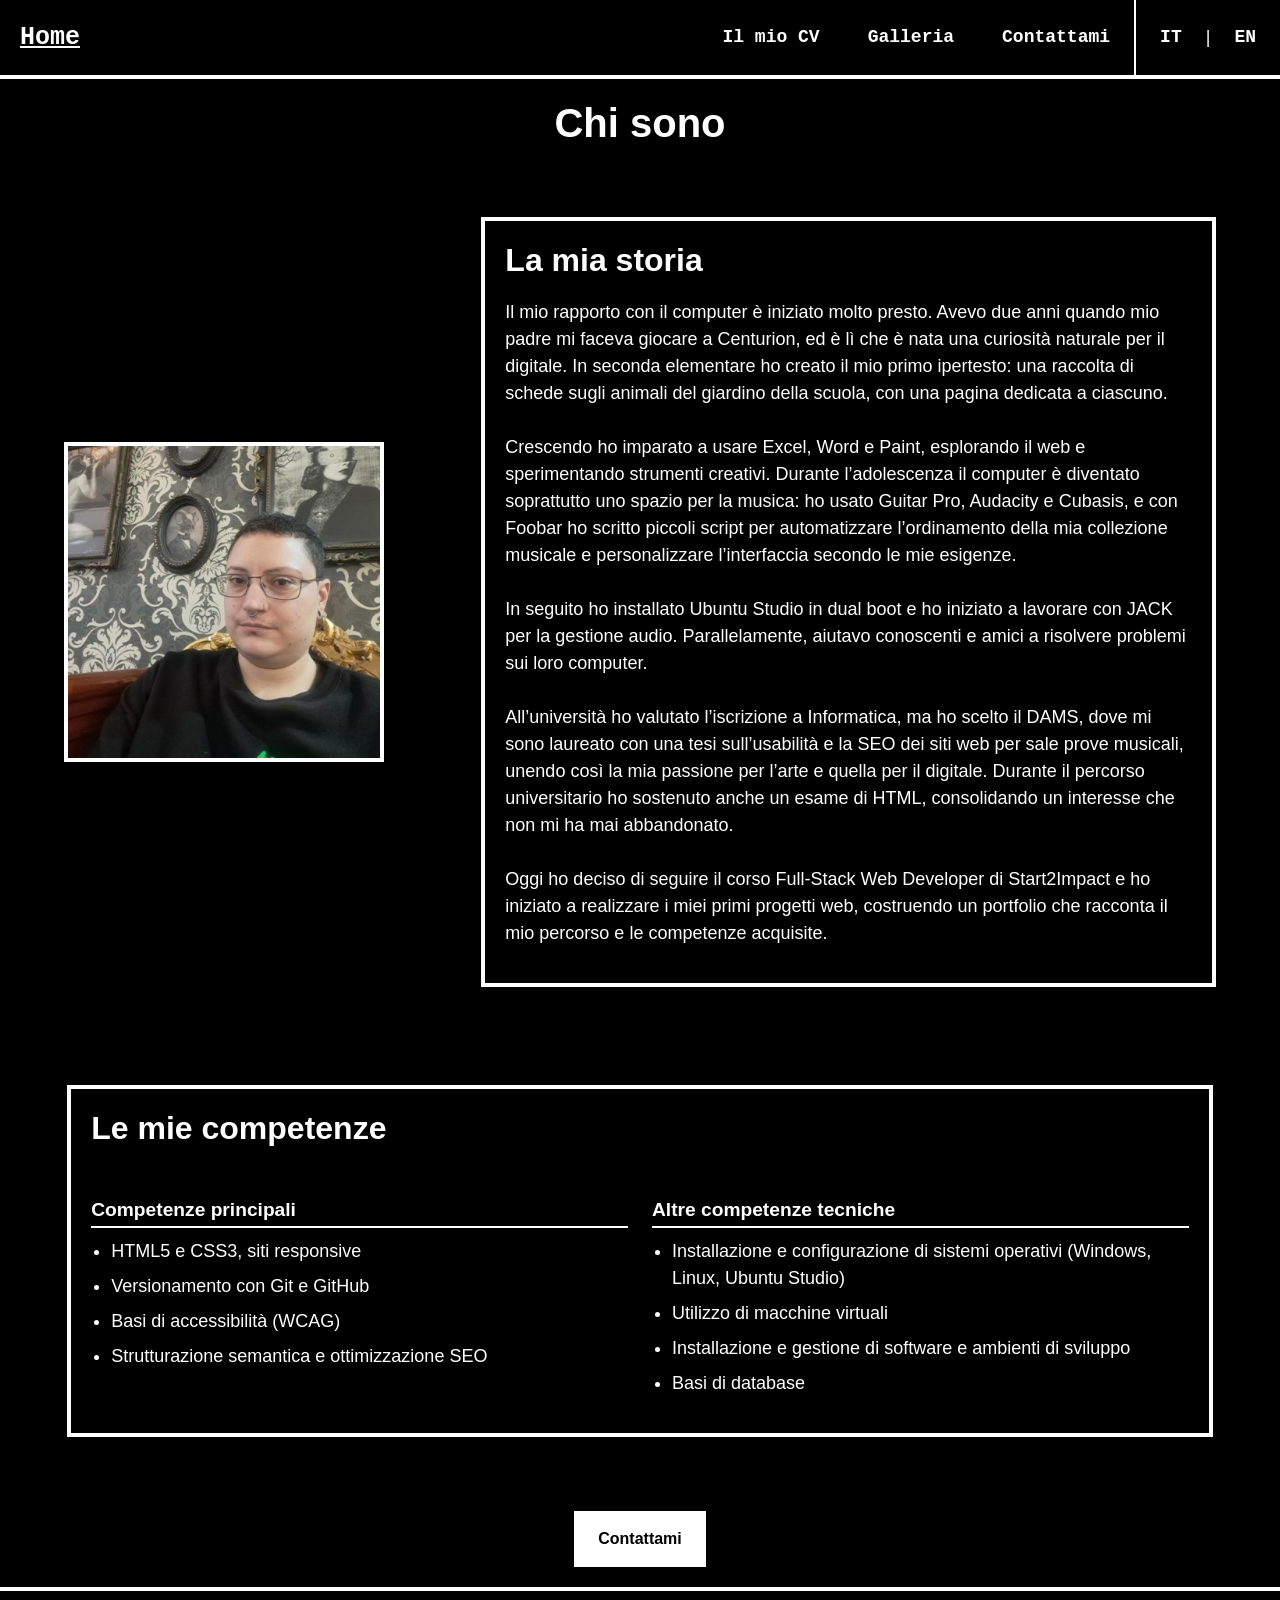
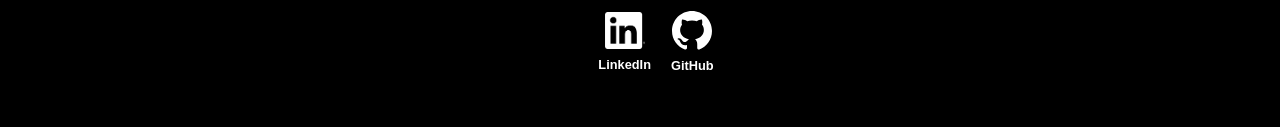
==== commit be12952b: "Add timeline, change social logos" ====
--- a/index.html
+++ b/index.html
@@ -4,7 +4,7 @@
 <head>
     <meta charset="UTF-8">
     <meta name="viewport" content="width=device-width, initial-scale=1.0">
-    <link href="https://cdn.jsdelivr.net/npm/bootstrap@5.3.2/dist/css/bootstrap.min.css" rel="stylesheet">
+    <link href="https://cdn.jsdelivr.net/npm/bootstrap@5.3.8/dist/css/bootstrap.min.css" rel="stylesheet">
     <link rel="stylesheet" href="assets/css/main.css">
     <link rel="icon" href="assets/img/icons/favicon.ico" type="image/x-icon">
     <link rel="apple-touch-icon" sizes="180x180" href="assets/img/icons/apple-touch-icon.png">
@@ -105,14 +105,14 @@
             <li>
                 <a href="https://www.linkedin.com/in/lapo-cipriani-81836b190/" target="_blank" rel="noopener noreferrer"
                     aria-label="Visita il mio profilo LinkedIn" title="Visita il mio profilo LinkedIn">
-                    <img src="assets/img/linkedin.svg" alt="Logo LinkedIn">
+                    <img src="assets/img/InBug-White.png" alt="Logo LinkedIn">
                     <p>LinkedIn</p>
                 </a>
             </li>
             <li>
                 <a href="https://github.com/LapoCipriani" target="_blank" rel="noopener noreferrer"
                     aria-label="Visita il mio profilo GitHub" title="Visita il mio profilo GitHub">
-                    <img src="assets/img/github-mark.svg" alt="Logo GitHub">
+                    <img src="assets/img/GitHub_Invertocat_White.svg" alt="Logo GitHub">
                     <p>GitHub</p>
                 </a>
             </li>
--- a/assets/css/main.css
+++ b/assets/css/main.css
@@ -24,8 +24,8 @@
   flex-direction: column;
   font-family: Helvetica, sans-serif;
   font-size: 1.125rem;
-  background-color: #ffffff;
-  color: #000000;
+  background-color: #000000;
+  color: #ffffff;
 }
 
 main {
@@ -50,7 +50,7 @@
    LINKS
 ========================= */
 a:link {
-  color: #000000;
+  color: #ffffff;
   font-weight: 700;
 }
 a:visited {
@@ -58,7 +58,7 @@
   font-weight: 400;
 }
 a:hover {
-  color: #000000;
+  color: #ffffff;
   font-weight: 700;
 }
 a:active {
@@ -77,8 +77,8 @@
   position: sticky;
   top: 0;
   z-index: 10;
-  background-color: #ffffff;
-  border-bottom: 4px solid #000000;
+  background-color: #000000;
+  border-bottom: 4px solid #ffffff;
 }
 .header ul {
   margin: 0;
@@ -93,7 +93,7 @@
   border: 4px solid transparent;
 }
 .header ul a:hover {
-  border-color: #000000;
+  border-color: #ffffff;
 }
 .header .logo {
   float: left;
@@ -162,7 +162,7 @@
 ========================= */
 footer {
   padding: 20px;
-  border-top: 4px solid #000000;
+  border-top: 4px solid #ffffff;
 }
 footer ul {
   display: flex;
@@ -246,7 +246,32 @@
 }
 
 .cv-grid {
-  display: none;
+  display: grid;
+  grid-template-columns: repeat(4, 1fr);
+  grid-auto-rows: 0.7rem;
+  gap: 0 2rem;
+  position: relative;
+}
+.cv-grid::before {
+  content: "";
+  position: absolute;
+  left: 70px;
+  top: 0;
+  bottom: 0;
+  width: 2px;
+  background: hsl(0, 0%, -29.4914215686%);
+}
+.cv-grid article:hover {
+  background: #ff0000;
+  cursor: pointer;
+}
+.cv-grid article a {
+  display: block;
+  width: 100%;
+  height: 100%;
+  text-decoration: none;
+  background: hsl(0, 0%, -29.4914215686%);
+  border-left: 8px solid #ff0000;
 }
 
 .cv-content h2 {
@@ -281,15 +306,15 @@
 }
 
 .job-exp {
-  border-left: 3px solid #000000;
+  border-left: 3px solid #ffffff;
 }
 
 .study-exp {
-  border-left: 3px dotted #000000;
+  border-left: 3px dotted #ffffff;
 }
 
 .vol-exp {
-  border-left: 3px dashed #000000;
+  border-left: 3px dashed #ffffff;
 }
 
 .meta {
@@ -364,9 +389,9 @@
   bottom: 2rem;
   right: 2rem;
   background-color: transparent;
-  color: #000000;
+  color: #ffffff;
   padding: 0.6rem 1rem;
-  border: 2px solid #000000;
+  border: 2px solid #ffffff;
   border-radius: 0;
   text-decoration: none;
   font-weight: bold;
@@ -384,8 +409,8 @@
 ========================= */
 .cta-button {
   padding: 12px 20px;
-  background: hsl(0, 0%, -29.4914215686%);
-  border: 4px solid transparent;
+  border: 4px solid #ffffff;
+  background-color: #000000;
   border-radius: 0px;
   text-decoration: none;
   color: #ffffff;
@@ -393,19 +418,20 @@
   transition: 0.3s;
 }
 .cta-button:hover {
-  border: 4px solid #000000;
+  border: 4px solid #ffffff;
   background-color: #ffffff;
   color: #000000;
   font-weight: 700;
   transition: background-color 0.3s ease;
 }
-.cta-button a {
+
+.btn {
   text-decoration: none;
-  color: #ffffff;
-  background: rgba(255, 255, 255, 0.1);
-}
-.cta-button a:hover {
   color: #000000;
+  background: #ffffff;
+}
+.btn:hover {
+  color: #ff0000;
 }
 
 /* =========================
@@ -439,7 +465,7 @@
   gap: 50px;
 }
 .biography a {
-  color: #ffffff;
+  color: #000000;
 }
 .biography .bio {
   display: flex;
@@ -461,16 +487,16 @@
   aspect-ratio: 1;
   -o-object-fit: cover;
      object-fit: cover;
-  border: 4px solid #000000;
+  border: 4px solid #ffffff;
 }
 .biography h1, .biography h2, .biography h3 {
   font-weight: 700;
-  color: #000000;
+  color: #ffffff;
 }
 
 .bio-text,
 .skills {
-  border: 4px solid #000000;
+  border: 4px solid #ffffff;
 }
 
 .bio-text,
@@ -488,7 +514,7 @@
 .skills .skills-group h3 {
   margin-bottom: 10px;
   font-size: 1.2rem;
-  border-bottom: 2px solid #000000;
+  border-bottom: 2px solid #ffffff;
   padding-bottom: 5px;
 }
 .skills .skills-group ul {
@@ -508,6 +534,24 @@
   align-items: center;
   gap: 10px;
   padding: 5%;
+}
+
+/* =========================
+   PROVA CV1.2
+========================= */
+.vertical {
+  writing-mode: vertical-lr;
+  text-orientation: upright;
+  white-space: nowrap;
+  overflow: visible;
+}
+
+.year-label {
+  display: block;
+  position: relative;
+  top: 7.7rem;
+  font-weight: bold;
+  color: #ffffff;
 }
 
 /* =========================
@@ -529,7 +573,7 @@
     align-items: stretch;
   }
   .header .menu li:last-child {
-    border-left: 2px solid #000000;
+    border-left: 2px solid #ffffff;
   }
   .header .menu li a {
     display: flex;
@@ -580,47 +624,13 @@
     display: grid;
     grid-template-columns: 1fr 2fr;
   }
-  .cv-grid {
-    display: grid;
-    grid-template-columns: repeat(4, 1fr);
-    grid-auto-rows: 0.7rem;
-    gap: 0 2rem;
-    position: relative;
-  }
-  .cv-grid::before {
-    content: "";
-    position: absolute;
-    left: 70px;
-    top: 0;
-    bottom: 0;
-    width: 2px;
-    background: rgba(255, 255, 255, 0.1);
-  }
-  .cv-grid article:hover {
-    background: #ff0000;
-    cursor: pointer;
-  }
-  .cv-grid article a {
-    display: block;
-    width: 100%;
-    height: 100%;
-    text-decoration: none;
-    background: rgba(255, 255, 255, 0.1);
-  }
   .job1,
   .job2,
   .study1,
   .study2,
   .volu {
-    background: hsl(0, 0%, -29.4914215686%);
+    background: #000000;
     border-radius: 10px;
-  }
-  .year-label {
-    display: block;
-    position: relative;
-    top: 7.7rem;
-    font-weight: bold;
-    color: #000000;
   }
   .contacts {
     display: grid;
